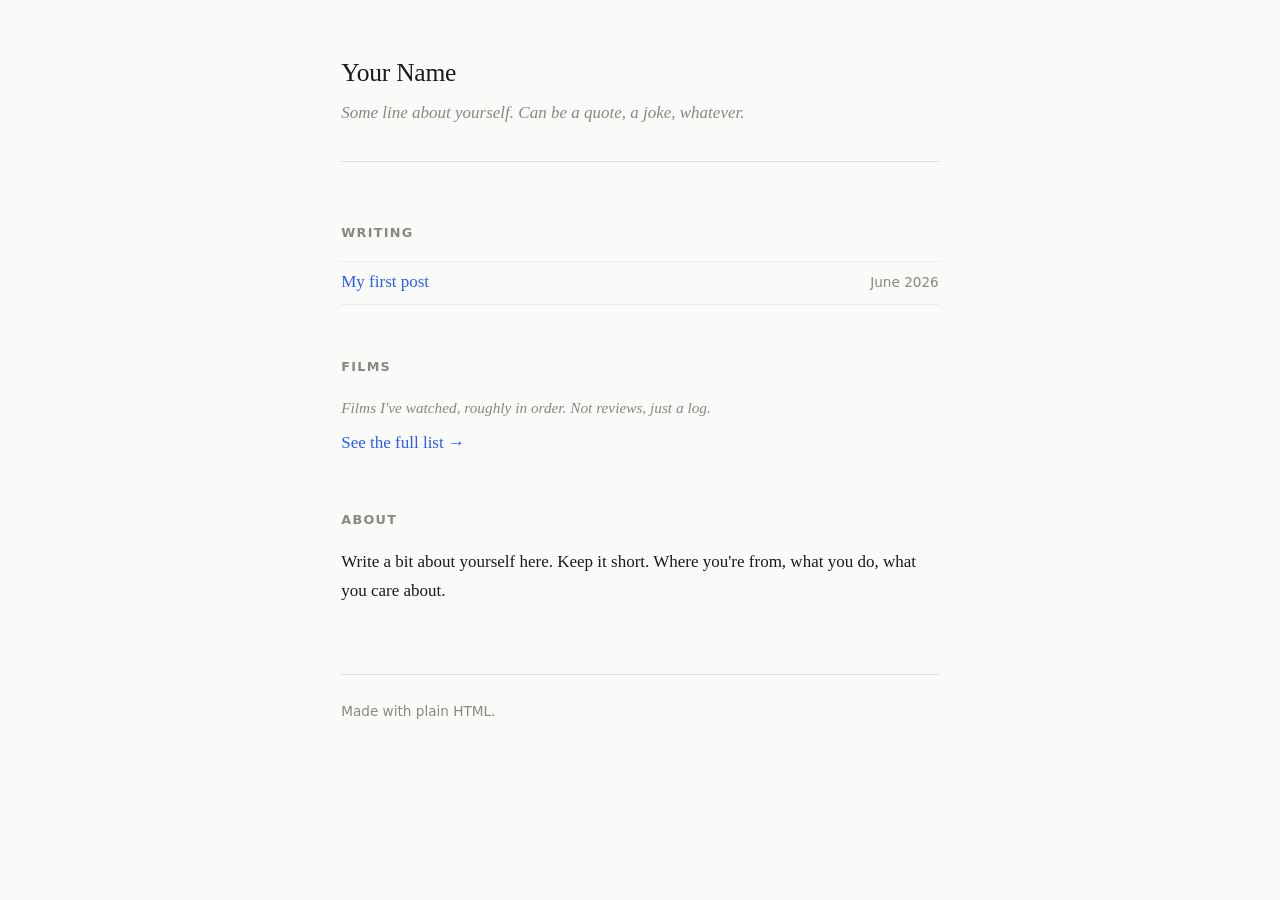
==== index.html @ 1d17f149 "Add files via upload" ====
<!DOCTYPE html>
<html lang="en">
<head>
  <meta charset="UTF-8">
  <meta name="viewport" content="width=device-width, initial-scale=1.0">
  <title>Your Name</title>
  <link rel="stylesheet" href="style.css">
</head>
<body>

  <header>
    <h1>Your Name</h1>
    <p class="tagline">Some line about yourself. Can be a quote, a joke, whatever.</p>
  </header>

  <main>

    <section>
      <h2>Writing</h2>
      <ul>
        <li>
          <a href="posts/first-post.html">My first post</a>
          <span class="date">June 2026</span>
        </li>
        <!-- Add more posts here — copy the <li> block above -->
      </ul>
    </section>

    <section>
      <h2>Films</h2>
      <p class="note">Films I've watched, roughly in order. Not reviews, just a log.</p>
      <a href="films/index.html">See the full list →</a>
    </section>

    <section>
      <h2>About</h2>
      <p>Write a bit about yourself here. Keep it short. Where you're from, what you do, what you care about.</p>
    </section>

  </main>

  <footer>
    <p>Made with plain HTML.</p>
  </footer>

</body>
</html>
---- style.css ----
/* ── Reset ── */
*, *::before, *::after { box-sizing: border-box; margin: 0; padding: 0; }

/* ── Base ── */
:root {
  --bg:      #fafaf8;
  --text:    #1a1a18;
  --muted:   #888880;
  --accent:  #2a5cff;
  --max:     640px;
}

html {
  font-size: 17px;
  background: var(--bg);
  color: var(--text);
}

body {
  font-family: Georgia, 'Times New Roman', serif;
  line-height: 1.7;
  max-width: var(--max);
  margin: 0 auto;
  padding: 3rem 1.25rem 5rem;
}

/* ── Type ── */
h1 {
  font-size: 1.5rem;
  font-weight: normal;
  letter-spacing: -0.01em;
  margin-bottom: 0.25rem;
}

h2 {
  font-family: system-ui, sans-serif;
  font-size: 0.75rem;
  font-weight: 600;
  letter-spacing: 0.1em;
  text-transform: uppercase;
  color: var(--muted);
  margin-bottom: 1rem;
}

p { margin-bottom: 1rem; }

a {
  color: var(--accent);
  text-decoration: none;
}

a:hover { text-decoration: underline; }

/* ── Layout ── */
header {
  margin-bottom: 3.5rem;
  padding-bottom: 2rem;
  border-bottom: 1px solid #e0e0da;
}

.tagline {
  color: var(--muted);
  font-style: italic;
  margin-bottom: 0;
}

section {
  margin-bottom: 3rem;
}

footer {
  margin-top: 4rem;
  padding-top: 1.5rem;
  border-top: 1px solid #e0e0da;
  font-family: system-ui, sans-serif;
  font-size: 0.8rem;
  color: var(--muted);
}

/* ── Post list ── */
ul {
  list-style: none;
}

ul li {
  display: flex;
  justify-content: space-between;
  align-items: baseline;
  padding: 0.4rem 0;
  border-bottom: 1px solid #ebebE6;
  gap: 1rem;
}

ul li:first-child {
  border-top: 1px solid #ebebE6;
}

.date {
  font-family: system-ui, sans-serif;
  font-size: 0.8rem;
  color: var(--muted);
  white-space: nowrap;
  flex-shrink: 0;
}

.note {
  color: var(--muted);
  font-size: 0.9rem;
  font-style: italic;
  margin-bottom: 0.5rem;
}

/* ── Post / article page ── */
article h1 {
  font-size: 1.75rem;
  margin-bottom: 0.5rem;
}

article .meta {
  font-family: system-ui, sans-serif;
  font-size: 0.8rem;
  color: var(--muted);
  margin-bottom: 2.5rem;
}

article p + p { margin-top: 1.25rem; }

article h3 {
  font-size: 1.1rem;
  margin: 2rem 0 0.5rem;
}

.back {
  display: inline-block;
  font-family: system-ui, sans-serif;
  font-size: 0.85rem;
  color: var(--muted);
  margin-bottom: 2.5rem;
}

.back:hover { color: var(--accent); text-decoration: none; }

/* ── Films table ── */
table {
  width: 100%;
  border-collapse: collapse;
  font-family: system-ui, sans-serif;
  font-size: 0.875rem;
}

thead th {
  text-align: left;
  font-size: 0.7rem;
  letter-spacing: 0.08em;
  text-transform: uppercase;
  color: var(--muted);
  padding: 0 0 0.75rem;
  border-bottom: 1px solid #e0e0da;
}

tbody tr {
  border-bottom: 1px solid #ebebE6;
}

tbody td {
  padding: 0.55rem 0;
  vertical-align: top;
}

tbody td:first-child { width: 55%; }
tbody td:nth-child(2) { color: var(--muted); width: 25%; }
tbody td:last-child   { color: var(--muted); text-align: right; }

/* ── Responsive ── */
@media (max-width: 480px) {
  ul li { flex-direction: column; gap: 0.1rem; }
  .date { font-size: 0.75rem; }
}
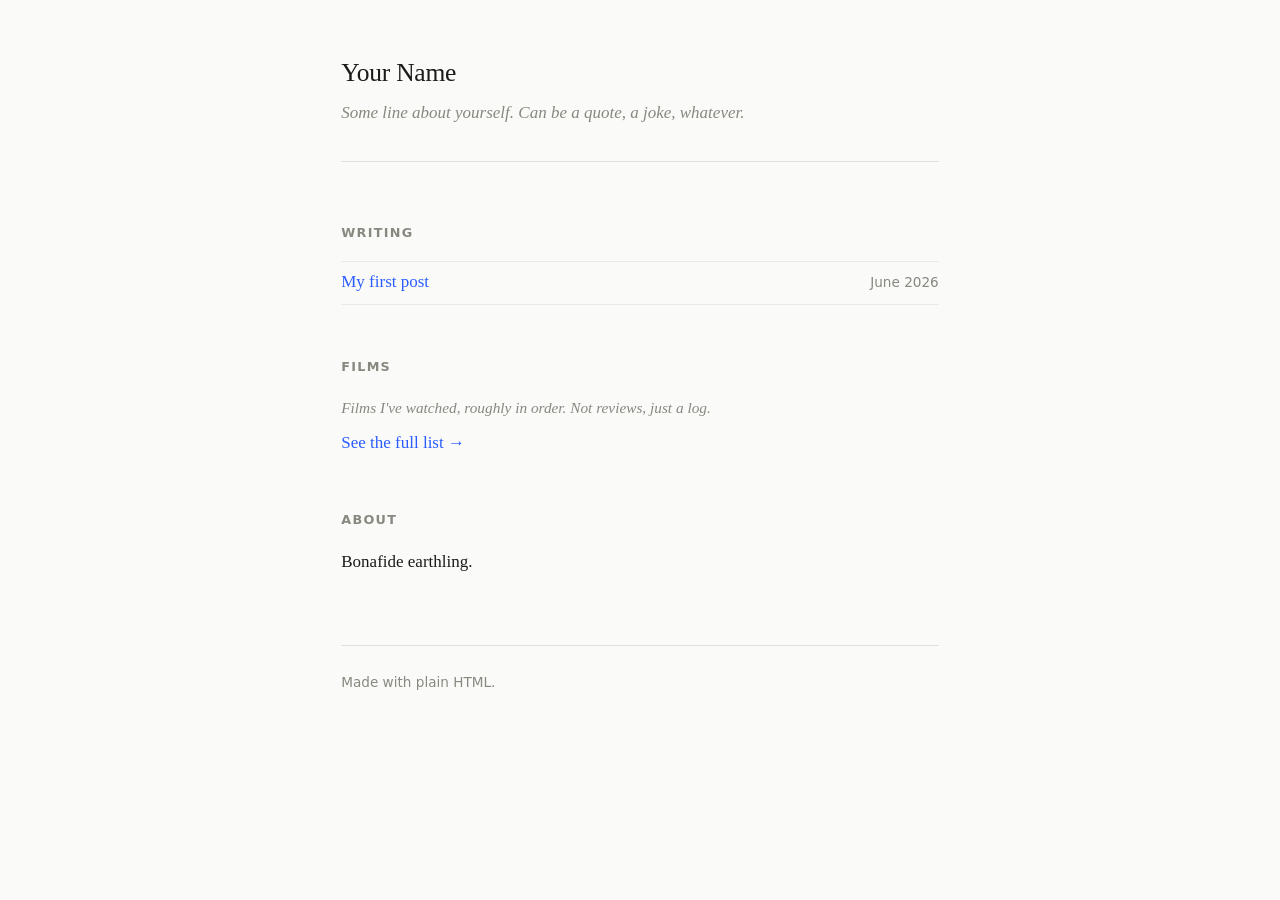
==== commit 999b5713: "Update index.html" ====
--- a/index.html
+++ b/index.html
@@ -34,7 +34,7 @@
 
     <section>
       <h2>About</h2>
-      <p>Write a bit about yourself here. Keep it short. Where you're from, what you do, what you care about.</p>
+      <p>Bonafide earthling.</p>
     </section>
 
   </main>
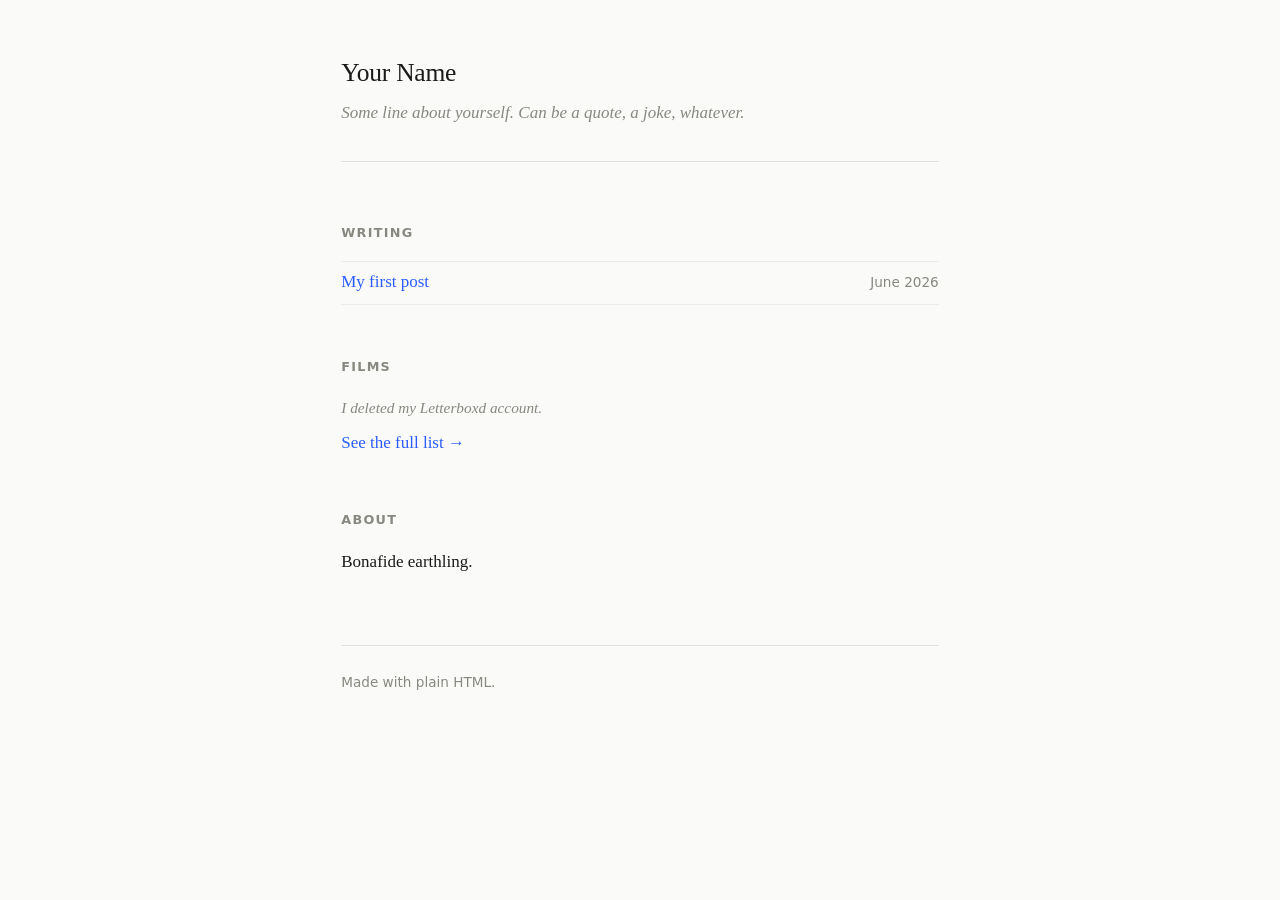
==== commit a538089c: "Update index.html" ====
--- a/index.html
+++ b/index.html
@@ -28,7 +28,7 @@
 
     <section>
       <h2>Films</h2>
-      <p class="note">Films I've watched, roughly in order. Not reviews, just a log.</p>
+      <p class="note">I deleted my Letterboxd account.</p>
       <a href="films/index.html">See the full list →</a>
     </section>
 
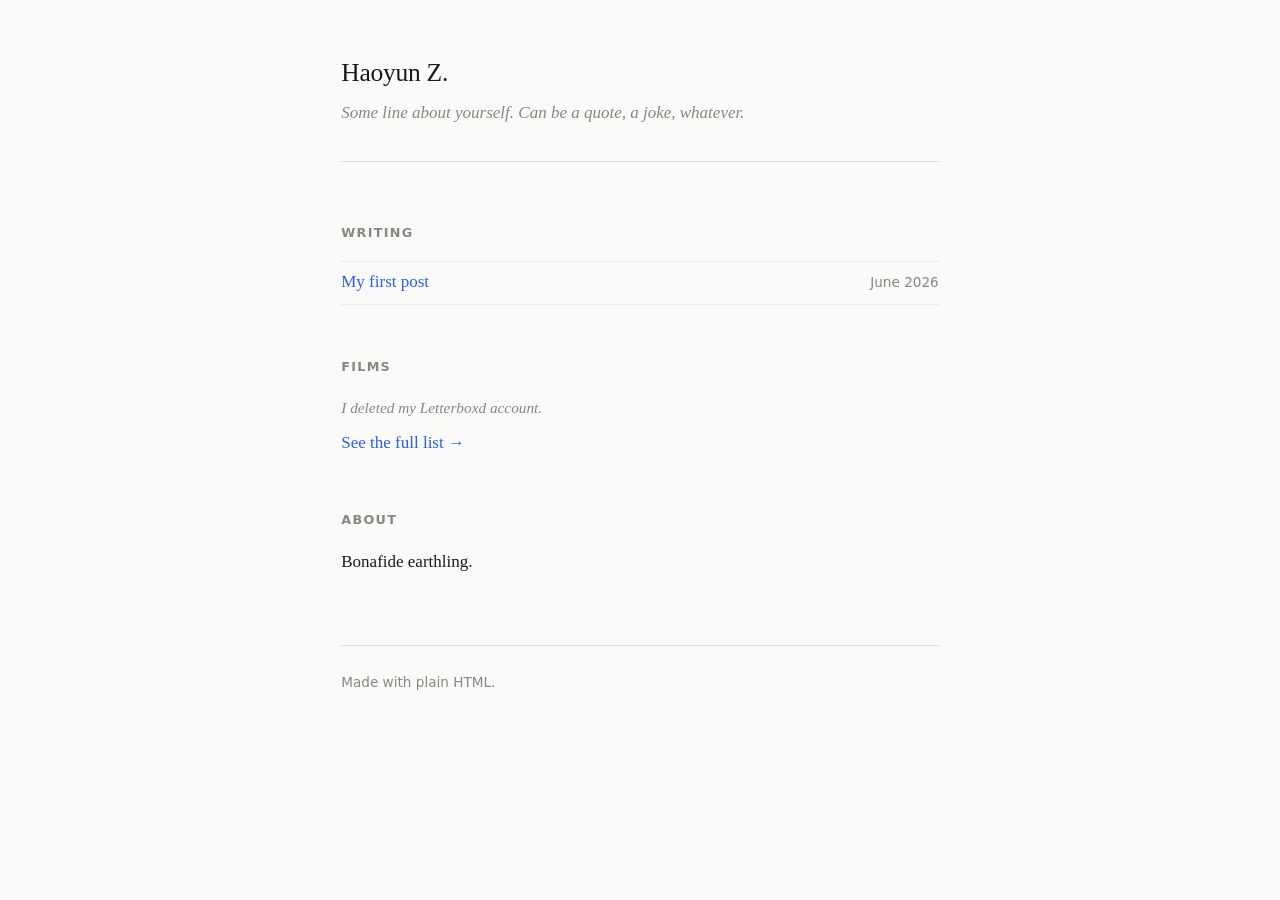
==== commit 41d714fb: "Update index.html" ====
--- a/index.html
+++ b/index.html
@@ -9,7 +9,7 @@
 <body>
 
   <header>
-    <h1>Your Name</h1>
+    <h1>Haoyun Z.</h1>
     <p class="tagline">Some line about yourself. Can be a quote, a joke, whatever.</p>
   </header>
 
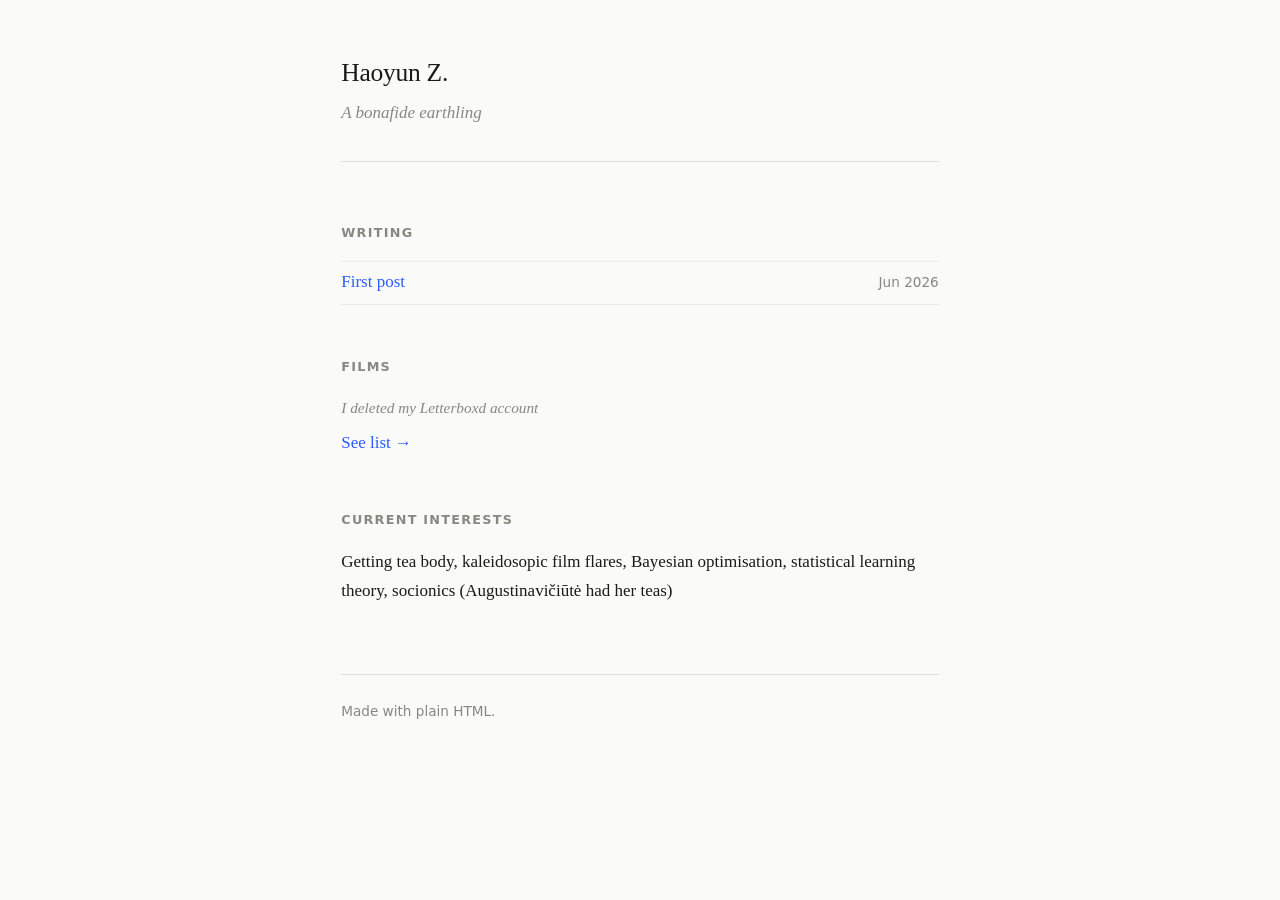
==== commit b59ad0a5: "Update index.html" ====
--- a/index.html
+++ b/index.html
@@ -10,7 +10,7 @@
 
   <header>
     <h1>Haoyun Z.</h1>
-    <p class="tagline">Some line about yourself. Can be a quote, a joke, whatever.</p>
+    <p class="tagline">A bonafide earthling</p>
   </header>
 
   <main>
@@ -19,8 +19,8 @@
       <h2>Writing</h2>
       <ul>
         <li>
-          <a href="posts/first-post.html">My first post</a>
-          <span class="date">June 2026</span>
+          <a href="posts/first-post.html">First post</a>
+          <span class="date">Jun 2026</span>
         </li>
         <!-- Add more posts here — copy the <li> block above -->
       </ul>
@@ -28,13 +28,13 @@
 
     <section>
       <h2>Films</h2>
-      <p class="note">I deleted my Letterboxd account.</p>
-      <a href="films/index.html">See the full list →</a>
+      <p class="note">I deleted my Letterboxd account</p>
+      <a href="films/index.html">See list →</a>
     </section>
 
     <section>
-      <h2>About</h2>
-      <p>Bonafide earthling.</p>
+      <h2>Current Interests</h2>
+      <p>Getting tea body, kaleidosopic film flares, Bayesian optimisation, statistical learning theory, socionics (Augustinavičiūtė had her teas)</p>
     </section>
 
   </main>
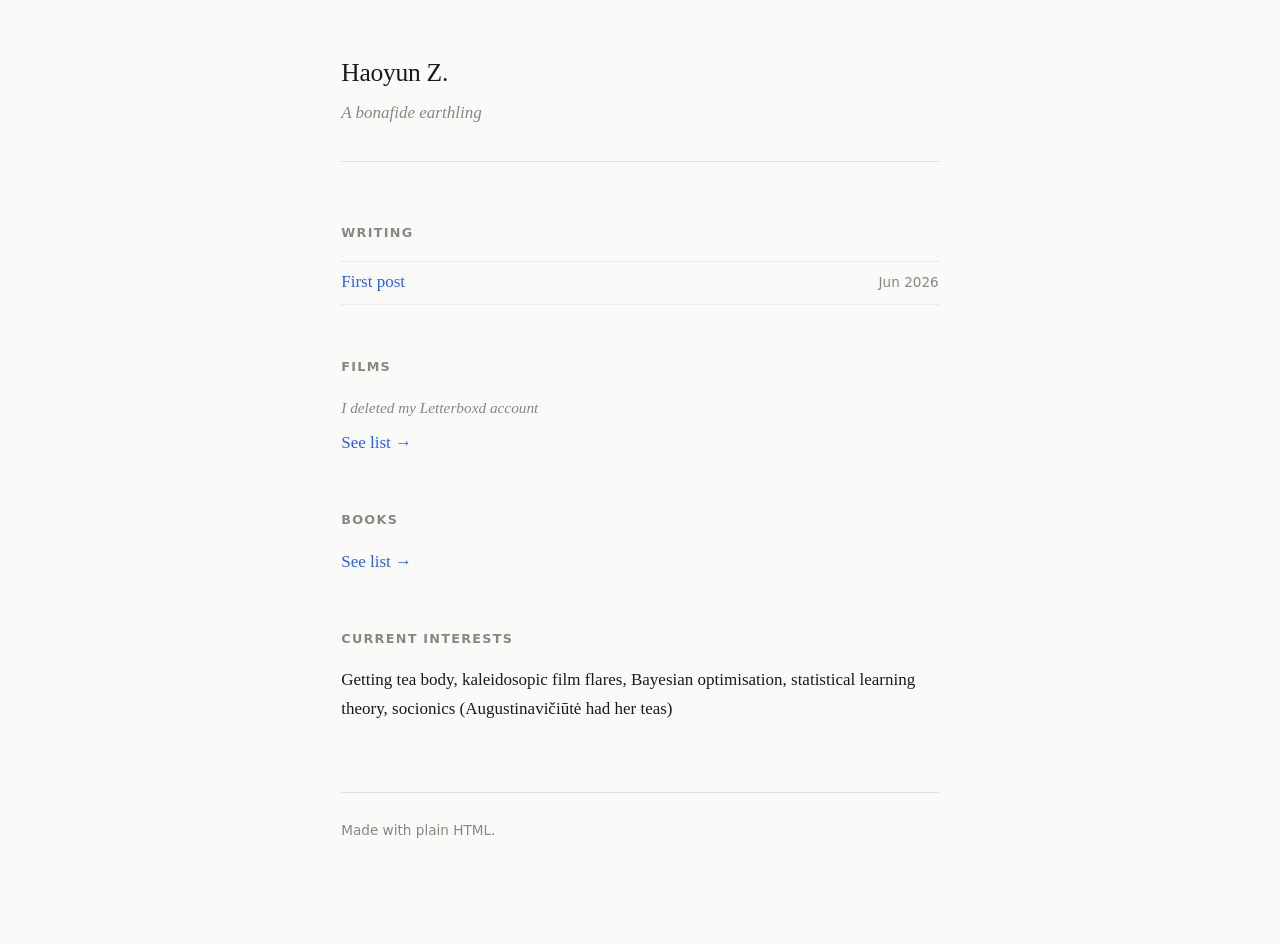
==== commit 668e5af9: "Update index.html" ====
--- a/index.html
+++ b/index.html
@@ -3,7 +3,7 @@
 <head>
   <meta charset="UTF-8">
   <meta name="viewport" content="width=device-width, initial-scale=1.0">
-  <title>Your Name</title>
+  <title>Haoyun Z.</title>
   <link rel="stylesheet" href="style.css">
 </head>
 <body>
@@ -33,6 +33,11 @@
     </section>
 
     <section>
+      <h2>Books</h2>
+      <a href="books/index.html">See list →</a>
+    </section>
+
+    <section>
       <h2>Current Interests</h2>
       <p>Getting tea body, kaleidosopic film flares, Bayesian optimisation, statistical learning theory, socionics (Augustinavičiūtė had her teas)</p>
     </section>
--- a/style.css
+++ b/style.css
@@ -167,8 +167,8 @@
   vertical-align: top;
 }
 
-tbody td:first-child { width: 55%; }
-tbody td:nth-child(2) { color: var(--muted); width: 25%; }
+tbody td:first-child { width: 45%; }
+tbody td:nth-child(2) { color: var(--muted); width: 35%; }
 tbody td:last-child   { color: var(--muted); text-align: right; }
 
 /* ── Responsive ── */
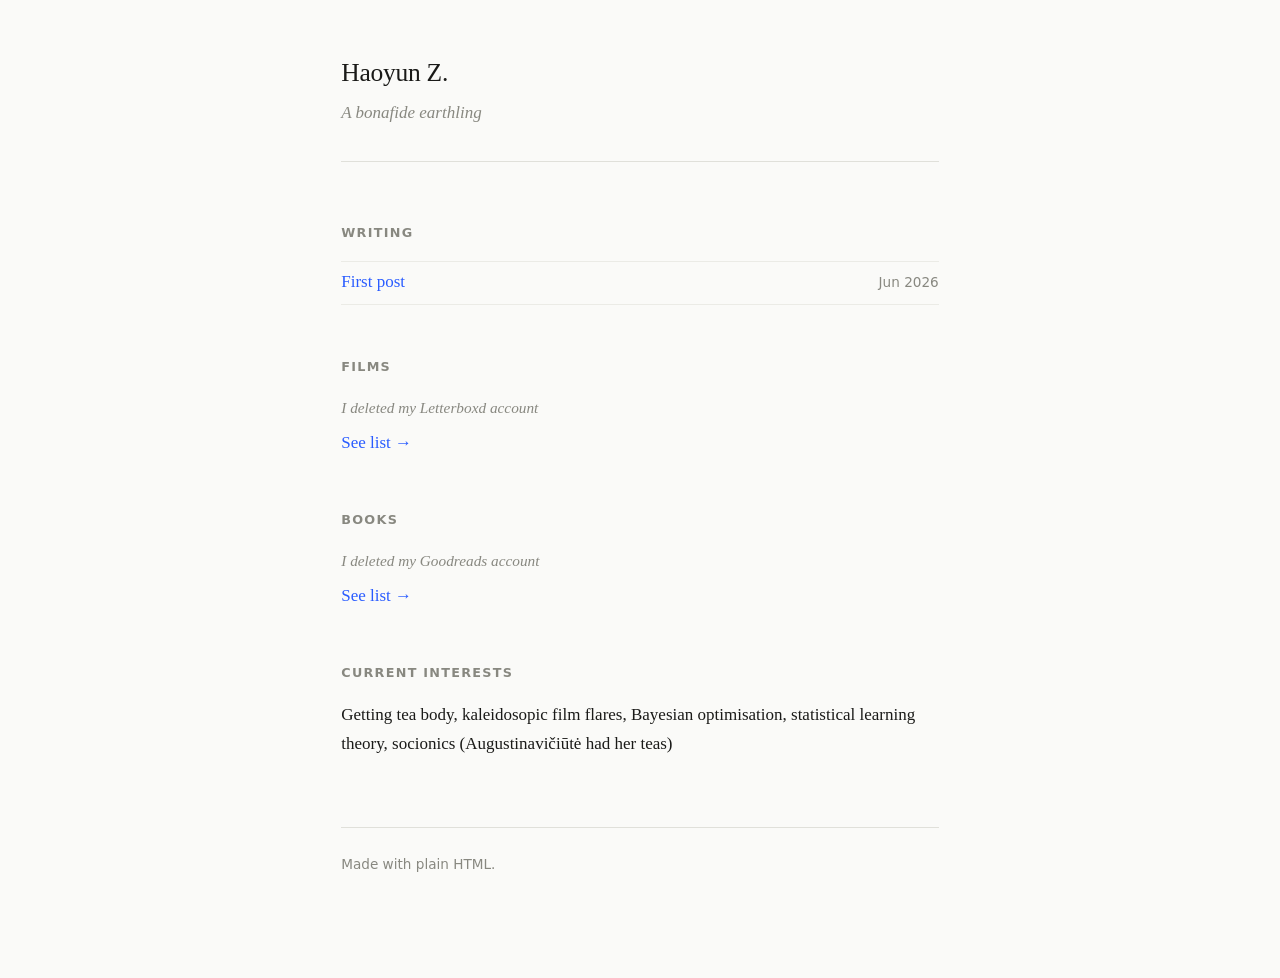
==== commit 1a868032: "Update index.html" ====
--- a/index.html
+++ b/index.html
@@ -34,6 +34,7 @@
 
     <section>
       <h2>Books</h2>
+      <p class="note">I deleted my Goodreads account</p>
       <a href="books/index.html">See list →</a>
     </section>
 
